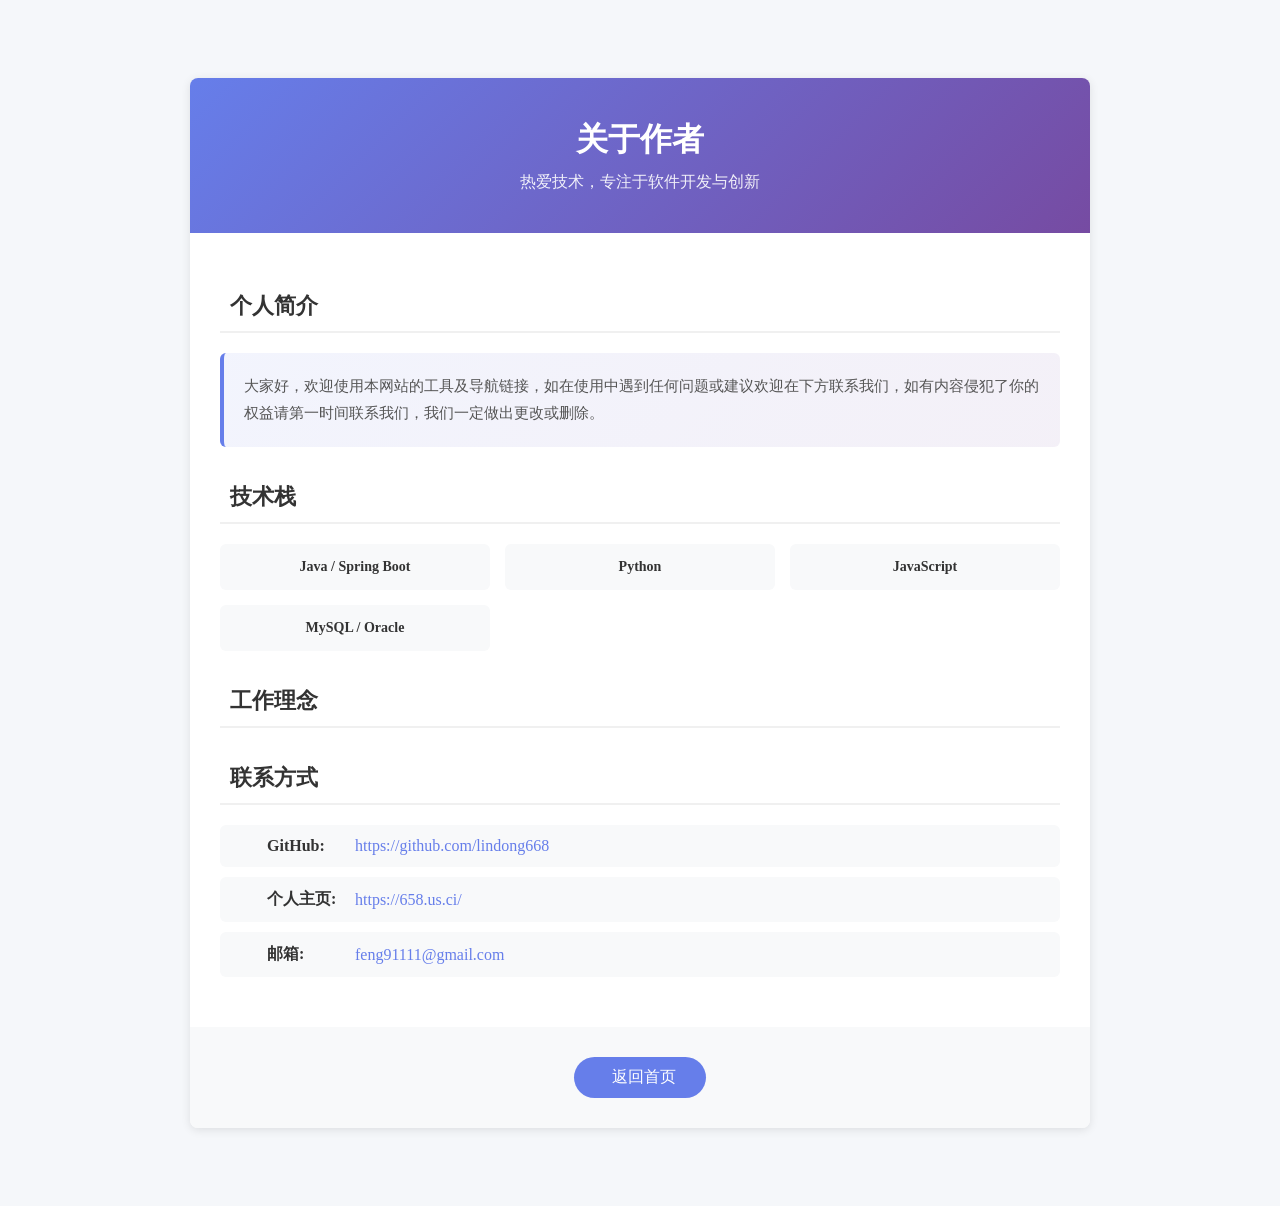
==== about/index.html @ 3395aba0 "Revise personal bio and update contact links Updated personal introduction and contact information." ====
<!DOCTYPE html>
<html lang="zh-CN">

<head>
    <meta charset="UTF-8" />
    <meta http-equiv="X-UA-Compatible" content="IE=edge, chrome=1" />
    <meta name="viewport"
        content="width=device-width, initial-scale=1.0, minimum-scale=1.0, maximum-scale=1.0, user-scalable=no" />
    <meta name="theme-color" content="#f9f9f9" />
    <title>关于我们 - 在线工具网</title>
    <link rel="shortcut icon" href="../assets/images/favicon.png" />
    <meta name="keywords" content="在线工具网,关于我们" />
    <meta name="description" content="在线网址导航, 各类开发工具、绘图绘画工具、md5、在线ps、base64、房贷计算器等" />

    <link rel="stylesheet" id="block-library-css"
        href="../assets/css/block-library.min-5.6.2.css" type="text/css" media="all" />
    <link rel="stylesheet" id="iconfont-css" href="../assets/css/iconfont-3.03029.1.css"
        type="text/css" media="all" />
    <link rel="stylesheet" id="bootstrap-css" href="../assets/css/bootstrap.min-4.3.1.css"
        type="text/css" media="all" />
    <link rel="stylesheet" id="iowen-css" href="../assets/css/style-3.03029.1.css"
        type="text/css" media="all" />
    <link rel="stylesheet" id="custom-css" href="../assets/css/custom-style.css"
        type="text/css" media="all" />
    <link rel="stylesheet" id="fortawesome-css" href="../assets/fontawesome-5.15.4/css/all.min.css" type="text/css" />

    <style>
        body {
            background: #f5f7fa;
            padding: 20px 0;
        }

        .about-container {
            max-width: 900px;
            margin: 50px auto;
            background: #fff;
            border-radius: 8px;
            box-shadow: 0 2px 10px rgba(0,0,0,0.1);
            overflow: hidden;
        }

        .about-header {
            background: linear-gradient(135deg, #667eea 0%, #764ba2 100%);
            color: white;
            padding: 40px 30px;
            text-align: center;
        }

        .about-header h1 {
            font-size: 32px;
            margin: 0 0 10px 0;
            font-weight: 600;
        }

        .about-header p {
            font-size: 16px;
            margin: 0;
            opacity: 0.9;
        }

        .about-content {
            padding: 40px 30px;
        }

        .section {
            margin-bottom: 35px;
        }

        .section:last-child {
            margin-bottom: 0;
        }

        .section-title {
            font-size: 22px;
            color: #333;
            margin-bottom: 15px;
            padding-bottom: 10px;
            border-bottom: 2px solid #f0f0f0;
            display: flex;
            align-items: center;
        }

        .section-title i {
            margin-right: 10px;
            color: #667eea;
        }

        .section-content {
            font-size: 15px;
            line-height: 1.8;
            color: #555;
        }

        .section-content p {
            margin-bottom: 15px;
        }

        .section-content p:last-child {
            margin-bottom: 0;
        }

        .skills-grid {
            display: grid;
            grid-template-columns: repeat(auto-fit, minmax(200px, 1fr));
            gap: 15px;
            margin-top: 20px;
        }

        .skill-item {
            background: #f8f9fa;
            padding: 15px;
            border-radius: 6px;
            text-align: center;
            transition: transform 0.3s, box-shadow 0.3s;
        }

        .skill-item:hover {
            transform: translateY(-3px);
            box-shadow: 0 4px 12px rgba(0,0,0,0.1);
        }

        .skill-item i {
            font-size: 28px;
            color: #667eea;
            margin-bottom: 8px;
        }

        .skill-item .skill-name {
            font-weight: 600;
            color: #333;
            font-size: 14px;
        }

        .contact-list {
            list-style: none;
            padding: 0;
            margin: 20px 0 0 0;
        }

        .contact-list li {
            padding: 12px 15px;
            margin-bottom: 10px;
            background: #f8f9fa;
            border-radius: 6px;
            display: flex;
            align-items: center;
            transition: background 0.3s;
        }

        .contact-list li:hover {
            background: #e9ecef;
        }

        .contact-list li i {
            margin-right: 12px;
            color: #667eea;
            width: 20px;
            text-align: center;
        }

        .contact-list li strong {
            color: #333;
            margin-right: 8px;
            min-width: 80px;
        }

        .contact-list li a {
            color: #667eea;
            text-decoration: none;
            word-break: break-all;
        }

        .contact-list li a:hover {
            text-decoration: underline;
        }

        .back-home {
            text-align: center;
            padding: 30px;
            background: #f8f9fa;
        }

        .back-home a {
            display: inline-block;
            padding: 10px 30px;
            background: #667eea;
            color: white;
            text-decoration: none;
            border-radius: 25px;
            transition: background 0.3s, transform 0.3s;
        }

        .back-home a:hover {
            background: #5568d3;
            transform: translateY(-2px);
        }

        .back-home a i {
            margin-right: 8px;
        }

        .highlight-box {
            background: linear-gradient(135deg, #667eea15 0%, #764ba215 100%);
            border-left: 4px solid #667eea;
            padding: 20px;
            border-radius: 6px;
            margin: 20px 0;
        }

        .highlight-box p {
            margin: 0;
            color: #555;
            line-height: 1.8;
        }

        @media (max-width: 768px) {
            .about-container {
                margin: 20px;
            }

            .about-header {
                padding: 30px 20px;
            }

            .about-header h1 {
                font-size: 26px;
            }

            .about-content {
                padding: 30px 20px;
            }

            .skills-grid {
                grid-template-columns: repeat(auto-fit, minmax(150px, 1fr));
            }
        }
    </style>

    <script>
        !function(p){"use strict";!function(t){var s=window,e=document,i=p,c="".concat("https:"===e.location.protocol?"https://":"http://","sdk.51.la/js-sdk-pro.min.js"),n=e.createElement("script"),r=e.getElementsByTagName("script")[0];n.type="text/javascript",n.setAttribute("charset","UTF-8"),n.async=!0,n.src=c,n.id="LA_COLLECT",i.d=n;var o=function(){s.LA.ids.push(i)};s.LA?s.LA.ids&&o():(s.LA=p,s.LA.ids=[],o()),r.parentNode.insertBefore(n,r)}()}({id:"3G9QRCtAm0z4ABfe",ck:"3G9QRCtAm0z4ABfe"});
    </script>
</head>

<body class="io-grey-mode">
    <div class="about-container">
        <div class="about-header">
            <h1><i class="fas fa-user-circle"></i> 关于作者</h1>
            <p>热爱技术，专注于软件开发与创新</p>
        </div>

        <div class="about-content">
            <div class="section">
                <h2 class="section-title">
                    <i class="fas fa-id-card"></i>
                    个人简介
                </h2>
                <div class="section-content">
                    <div class="highlight-box">
                        <p>大家好，欢迎使用本网站的工具及导航链接，如在使用中遇到任何问题或建议欢迎在下方联系我们，如有内容侵犯了你的权益请第一时间联系我们，我们一定做出更改或删除。</p>
                    </div>            
                </div>
            </div>

            <div class="section">
                <h2 class="section-title">
                    <i class="fas fa-code"></i>
                    技术栈
                </h2>
                <div class="skills-grid">
                    <div class="skill-item">
                        <i class="fab fa-java"></i>
                        <div class="skill-name">Java / Spring Boot</div>
                    </div>
                    <div class="skill-item">
                        <i class="fab fa-python"></i>
                        <div class="skill-name">Python</div>
                    </div>
                    <div class="skill-item">
                        <i class="fab fa-js"></i>
                        <div class="skill-name">JavaScript</div>
                    </div>
                    <div class="skill-item">
                        <i class="fas fa-database"></i>
                        <div class="skill-name">MySQL / Oracle</div>
                    </div>
                </div>
            </div>

            <div class="section">
                <h2 class="section-title">
                    <i class="fas fa-heart"></i>
                    工作理念
                </h2>
                <div class="section-content">
                </div>
            </div>

            <div class="section">
                <h2 class="section-title">
                    <i class="fas fa-address-book"></i>
                    联系方式
                </h2>
                <ul class="contact-list">
                    <li>
                        <i class="fab fa-github"></i>
                        <strong>GitHub:</strong>
                        <a href="https://github.com/lindong668" target="_blank">https://github.com/lindong668</a>
                    </li>
                    <li>
                        <i class="fas fa-globe"></i>
                        <strong>个人主页:</strong>
                        <a href="https://658.us.ci/" target="_blank">https://658.us.ci/</a>
                    </li>
                    <li>
                        <i class="fas fa-envelope"></i>
                        <strong>邮箱:</strong>
                        <a href="mailto:feng91111@gmail.com">feng91111@gmail.com</a>
                    </li>
                </ul>
            </div>
        </div>

        <div class="back-home">
            <a href="/">
                <i class="fas fa-home"></i>
                返回首页
            </a>
        </div>
    </div>

    <script src="../assets/js/jquery.min-3.2.1.js"></script>
</body>
</html>
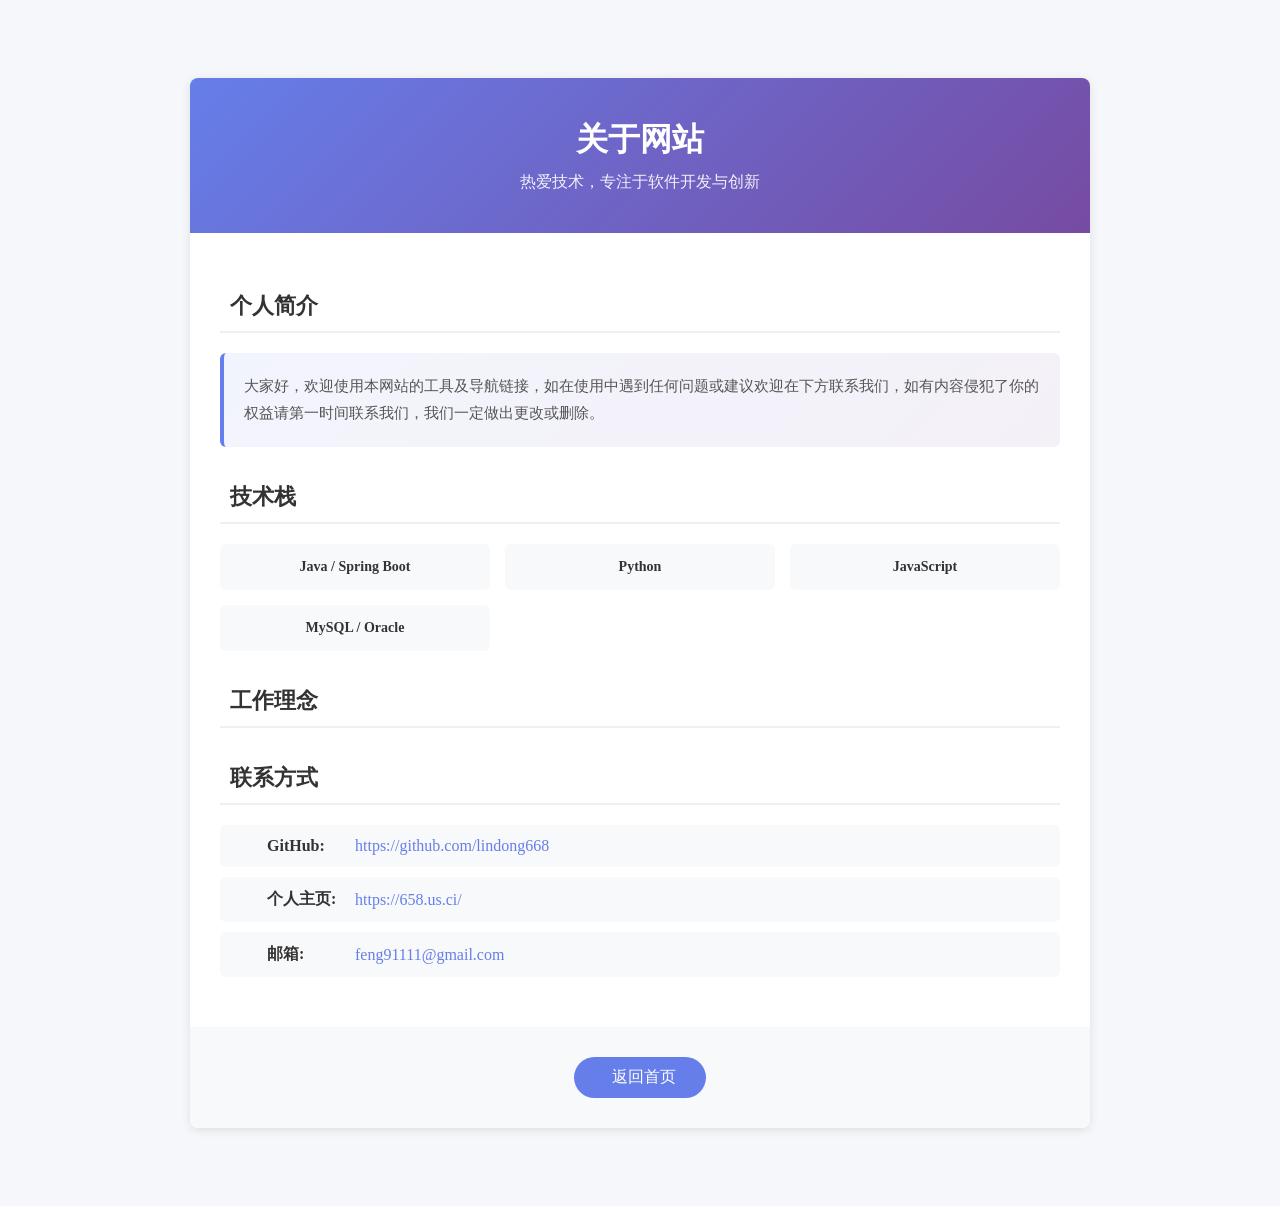
==== commit e04973c1: "Change header from '关于作者' to '关于网站'" ====
--- a/about/index.html
+++ b/about/index.html
@@ -244,7 +244,7 @@
 <body class="io-grey-mode">
     <div class="about-container">
         <div class="about-header">
-            <h1><i class="fas fa-user-circle"></i> 关于作者</h1>
+            <h1><i class="fas fa-user-circle"></i> 关于网站</h1>
             <p>热爱技术，专注于软件开发与创新</p>
         </div>
 
